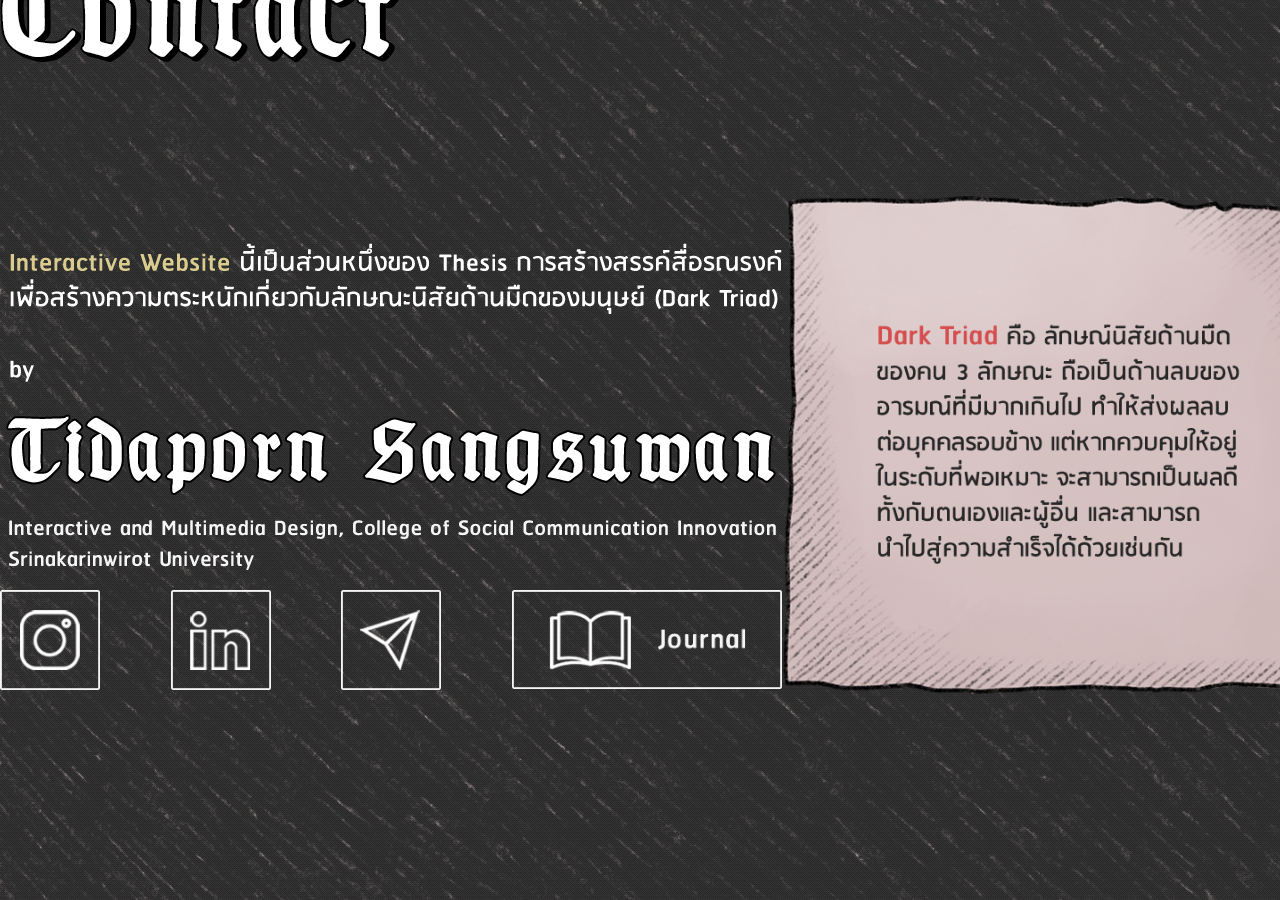
==== Contact.html @ ea0be8c7 "Implemented" ====
<!DOCTYPE html>
<html>
  <head>
    <link rel="stylesheet" href="contact.css" />
    <title>Contact</title>
  </head>

  <body>
    <video autoplay muted loop class="video-text">
      <source src="assets/bg-video-text.mp4" type="video/mp4" />
    </video>
    <div class="contact">
      <div style="flex-direction: column">
        <div>
          <img src="assets/contact.png" />
        </div>

        <div
          style="
            display: flex;
            justify-content: space-between;
            margin-top: 1rem;
          "
        >
          <a href="https://www.instagram.com/gifttdp/" title="instagram">
            <img src="assets/icon-instagram.png" width="100" />
          </a>
          <a
            href="https://www.linkedin.com/in/tidaporn-sangsuwan-48b317213"
            title="linkedin"
          >
            <img src="assets/icon-linkedin.png" width="100" />
          </a>
          <a
            href="https://www.linkedin.com/in/tidaporn-sangsuwan-48b317213"
            title="email"
          >
            <img src="assets/icon-email.png" width="100" />
          </a>
          <a
            href="https://www.linkedin.com/in/tidaporn-sangsuwan-48b317213"
            title="email"
          >
            <img src="assets/icon-journal.png" width="270" />
          </a>
        </div>
      </div>

      <img style="align-self: end" src="assets/card-contact.png" width="560" />
    </div>
  </body>
</html>
---- contact.css ----
* {
  margin: 0;
  padding: 0;
}

body {
  background-image: url("assets/bg-black.gif");
  overflow-x: hidden;
}

.contact {
  top: -12rem;
  position: relative;
  width: 100%;
  height: 100%;

  display: flex;
  justify-content: space-around;
  align-items: center;
}
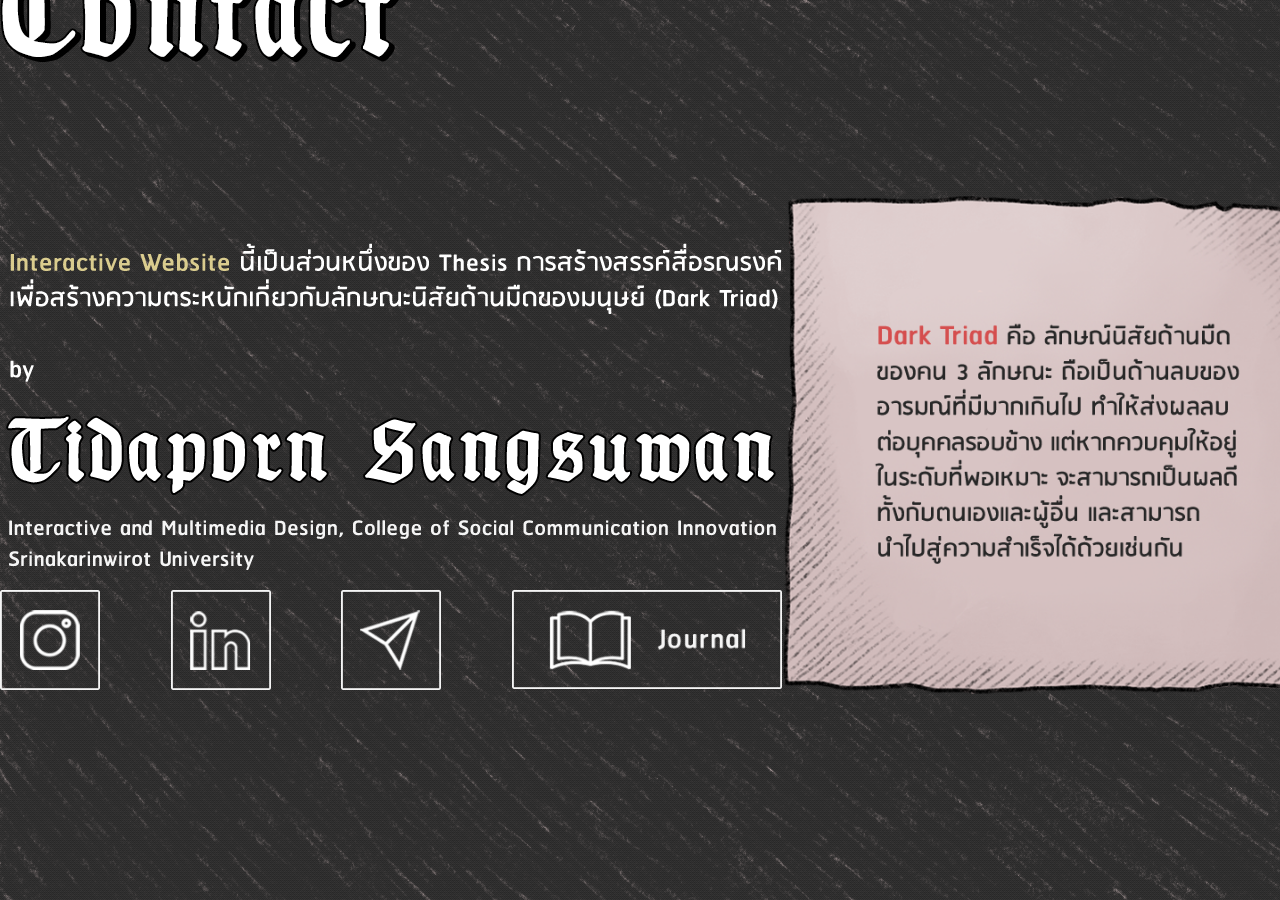
==== commit fcfcd7de: "Update the stucture file" ====
--- a/Contact.html
+++ b/Contact.html
@@ -1,8 +1,8 @@
 <!DOCTYPE html>
 <html>
   <head>
-    <link rel="stylesheet" href="contact.css" />
-    <title>Contact</title>
+    <link rel="stylesheet" href="/css/contact.css" />
+    <title>Contact page</title>
   </head>
 
   <body>
--- a/css/contact.css
+++ b/css/contact.css
@@ -0,0 +1,20 @@
+* {
+  margin: 0;
+  padding: 0;
+}
+
+body {
+  background-image: url("/assets/bg-black.gif");
+  overflow-x: hidden;
+}
+
+.contact {
+  top: -12rem;
+  position: relative;
+  width: 100%;
+  height: 100%;
+
+  display: flex;
+  justify-content: space-around;
+  align-items: center;
+}
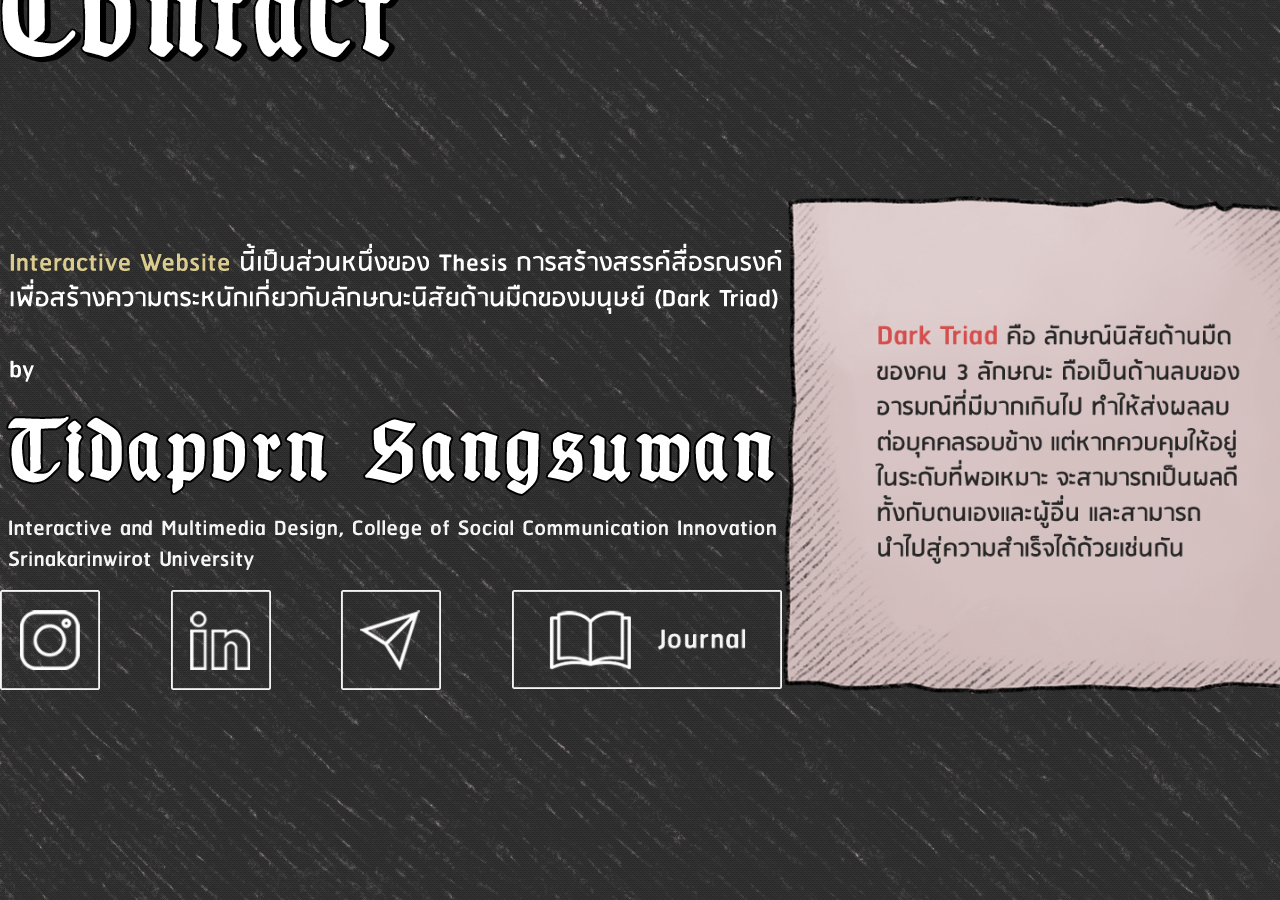
==== commit 99e1aab5: "Update file and loading" ====
--- a/Contact.html
+++ b/Contact.html
@@ -7,21 +7,15 @@
 
   <body>
     <video autoplay muted loop class="video-text">
-      <source src="assets/bg-video-text.mp4" type="video/mp4" />
+      <source src="assets/bg-header-contact.mp4" type="video/mp4" />
     </video>
     <div class="contact">
-      <div style="flex-direction: column">
+      <div class="contact-container" style="flex-direction: column">
         <div>
           <img src="assets/contact.png" />
         </div>
 
-        <div
-          style="
-            display: flex;
-            justify-content: space-between;
-            margin-top: 1rem;
-          "
-        >
+        <div class="contact-icon">
           <a href="https://www.instagram.com/gifttdp/" title="instagram">
             <img src="assets/icon-instagram.png" width="100" />
           </a>
@@ -46,7 +40,7 @@
         </div>
       </div>
 
-      <img style="align-self: end" src="assets/card-contact.png" width="560" />
+      <img class="card-contact" src="assets/card-contact.png" width="560" />
     </div>
   </body>
 </html>
--- a/css/contact.css
+++ b/css/contact.css
@@ -18,3 +18,17 @@
   justify-content: space-around;
   align-items: center;
 }
+
+.contact-container {
+  flex-direction: column;
+}
+
+.contact-icon {
+  display: flex;
+  justify-content: space-between;
+  margin-top: 1rem;
+}
+
+.card-contact {
+  align-self: end
+}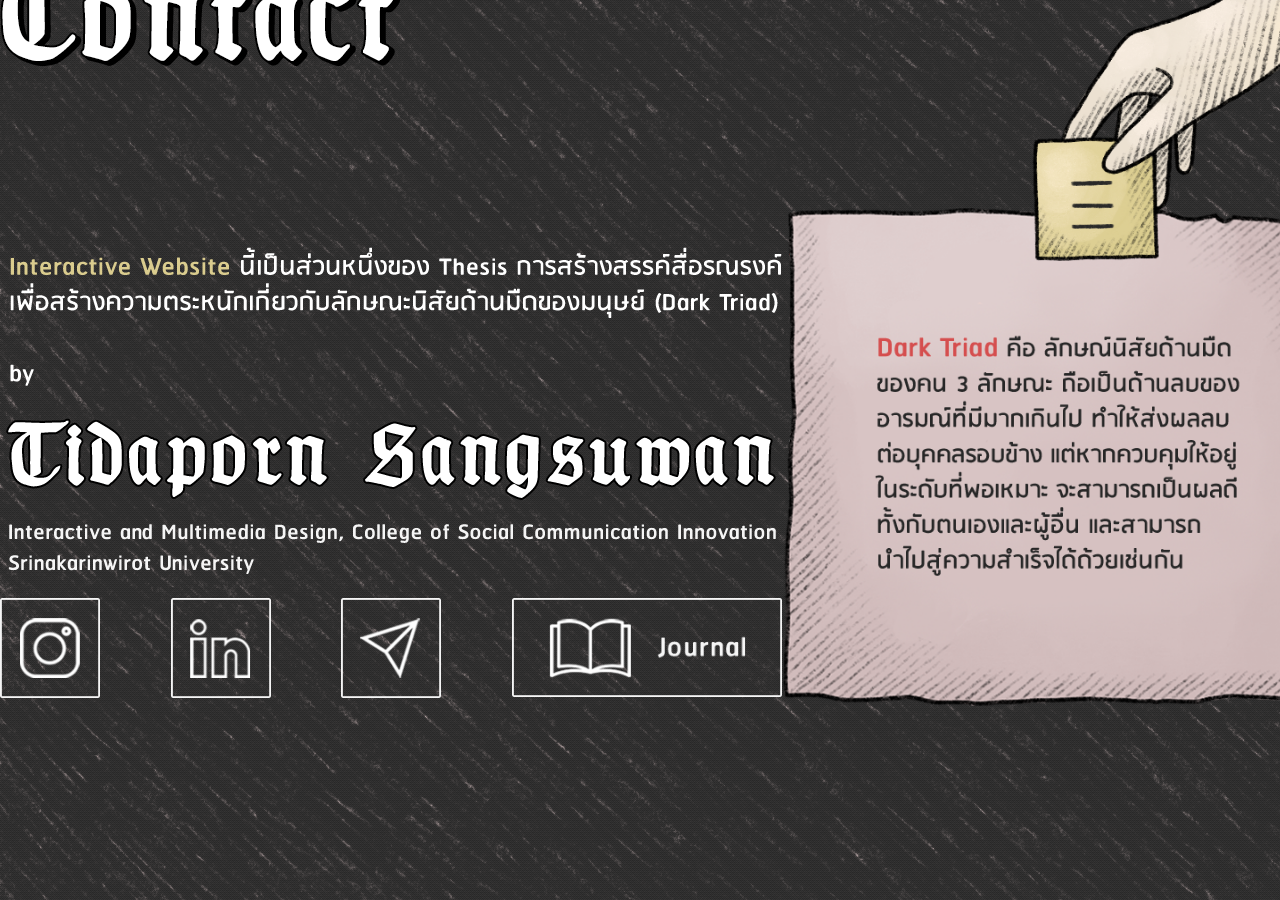
==== commit a7eda76b: "Customer feedback" ====
--- a/Contact.html
+++ b/Contact.html
@@ -2,10 +2,13 @@
 <html>
   <head>
     <link rel="stylesheet" href="/css/contact.css" />
+    <script type="text/javascript" src="/js/contact.js" defer></script>
+    <script src="https://ajax.googleapis.com/ajax/libs/jquery/3.6.0/jquery.min.js"></script>
     <title>Contact page</title>
   </head>
 
   <body>
+    <div id="navbar"></div>
     <video autoplay muted loop class="video-text">
       <source src="assets/bg-header-contact.mp4" type="video/mp4" />
     </video>
@@ -16,23 +19,26 @@
         </div>
 
         <div class="contact-icon">
-          <a href="https://www.instagram.com/gifttdp/" title="instagram">
+          <a
+            href="https://www.instagram.com/gifttdp/"
+            title="instagram"
+            target="_blank"
+          >
             <img src="assets/icon-instagram.png" width="100" />
           </a>
           <a
             href="https://www.linkedin.com/in/tidaporn-sangsuwan-48b317213"
+            target="_blank"
             title="linkedin"
           >
             <img src="assets/icon-linkedin.png" width="100" />
           </a>
-          <a
-            href="https://www.linkedin.com/in/tidaporn-sangsuwan-48b317213"
-            title="email"
-          >
+          <a href="mailto:tidaporn.tmt@g.swu.ac.th" title="email">
             <img src="assets/icon-email.png" width="100" />
           </a>
           <a
-            href="https://www.linkedin.com/in/tidaporn-sangsuwan-48b317213"
+            href="https://giftgubgib.wixsite.com/journal-thesis"
+            target="_blank"
             title="email"
           >
             <img src="assets/icon-journal.png" width="270" />
--- a/css/contact.css
+++ b/css/contact.css
@@ -30,5 +30,5 @@
 }
 
 .card-contact {
-  align-self: end
-}+  align-self: flex-end;
+}
